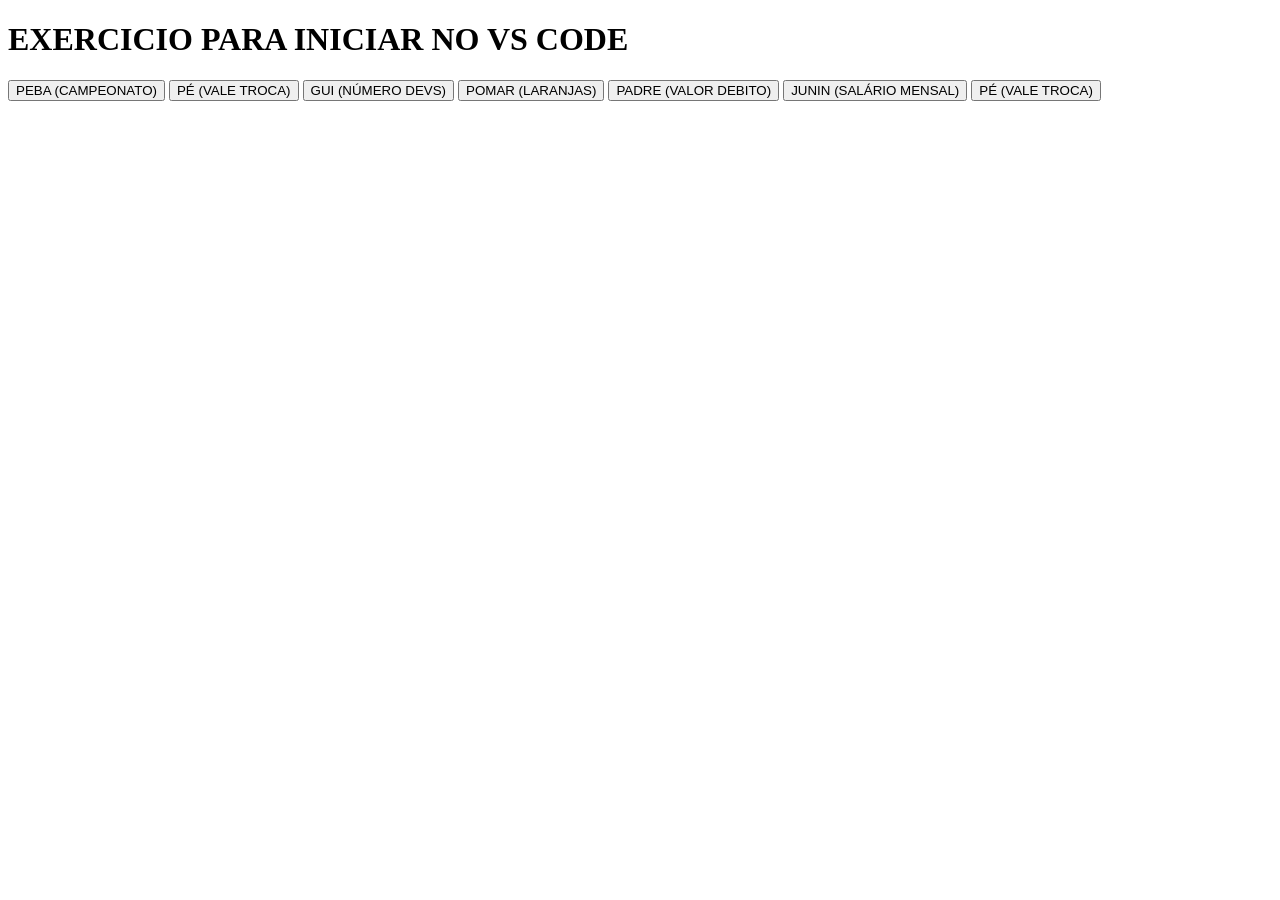
==== 01-js/index.html @ ea398f24 "exercicio vs code" ====
<!DOCTYPE html>
<html lang="pt-br">
<head>
    <meta charset="UTF-8">
    <meta name="viewport" content="width=device-width, initial-scale=1.0">
    <title>JS</title>
</head>
<body>
    <h1>EXERCICIO PARA INICIAR NO VS CODE</h1> 
    <button onclick="campeonato()">PEBA (CAMPEONATO)</button>
    <button onclick="calcado()">PÉ (VALE TROCA)</button>
    <button onclick="portoes()">GUI (NÚMERO DEVS)</button>
    <button onclick="laranja()">POMAR (LARANJAS)</button>
    <button onclick="igreja()">PADRE (VALOR DEBITO)</button>
    <button onclick="salario()">JUNIN (SALÁRIO MENSAL)</button>
    <button onclick="calcado()">PÉ (VALE TROCA)</button>
    <script src="script.js"></script>
    
</body>
</html>
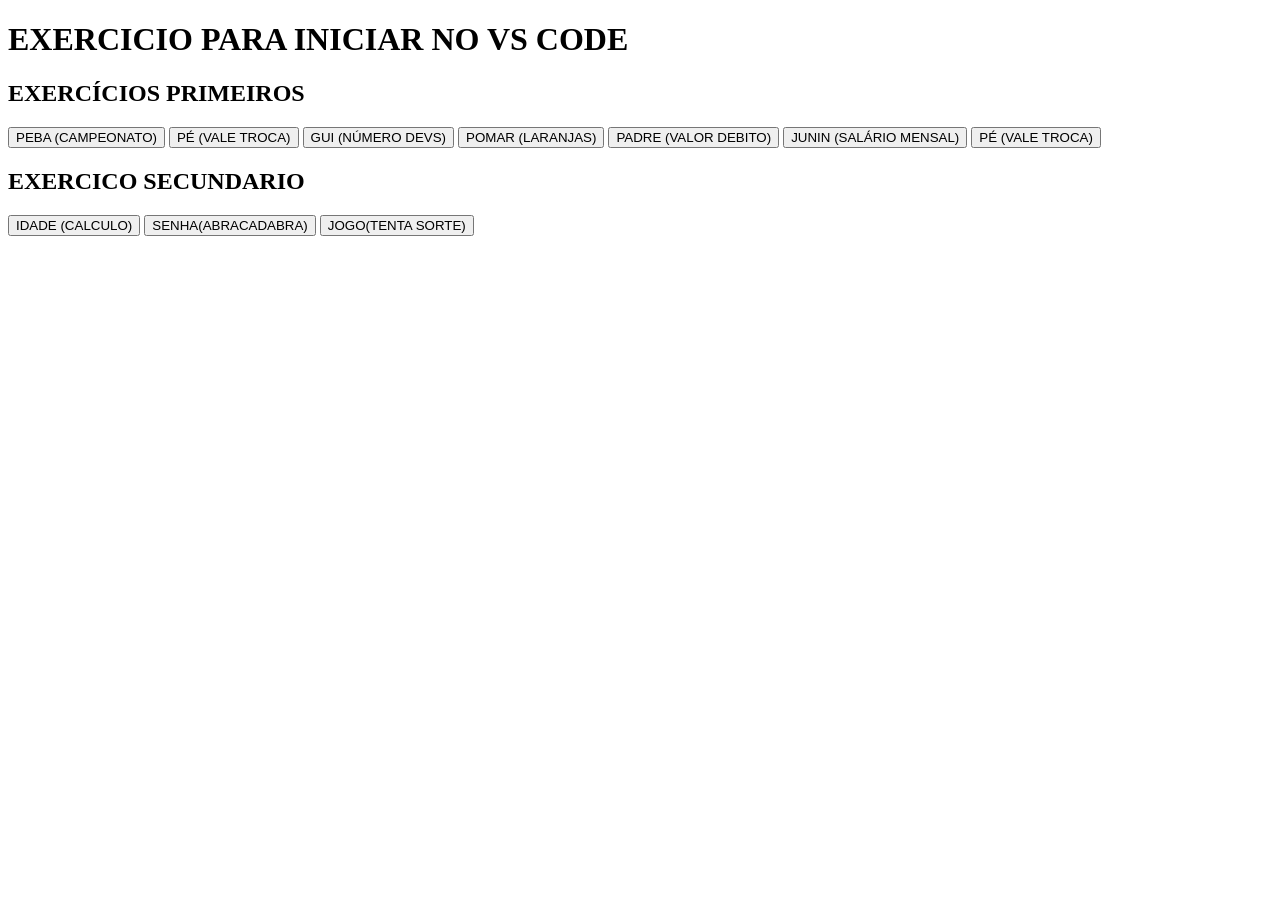
==== commit a7360dee: "exercicio is else" ====
--- a/01-js/index.html
+++ b/01-js/index.html
@@ -3,10 +3,14 @@
 <head>
     <meta charset="UTF-8">
     <meta name="viewport" content="width=device-width, initial-scale=1.0">
+    <link rel="stylesheet" href="style.css">
     <title>JS</title>
 </head>
 <body>
     <h1>EXERCICIO PARA INICIAR NO VS CODE</h1> 
+    
+    <h2>EXERCÍCIOS PRIMEIROS</h2>
+    <div class="capitulo">
     <button onclick="campeonato()">PEBA (CAMPEONATO)</button>
     <button onclick="calcado()">PÉ (VALE TROCA)</button>
     <button onclick="portoes()">GUI (NÚMERO DEVS)</button>
@@ -14,7 +18,17 @@
     <button onclick="igreja()">PADRE (VALOR DEBITO)</button>
     <button onclick="salario()">JUNIN (SALÁRIO MENSAL)</button>
     <button onclick="calcado()">PÉ (VALE TROCA)</button>
+    </div>   
+    <h2>EXERCICO SECUNDARIO</h2>
+    <button onclick="idade()">IDADE (CALCULO)</button>
+    <button onclick="senha()">SENHA(ABRACADABRA)</button>
+    <button onclick="adivinha()">JOGO(TENTA SORTE)</button>
+
+
+    
     <script src="script.js"></script>
+
+
     
 </body>
 </html>
--- a/01-js/style.css
+++ b/01-js/style.css
@@ -0,0 +1,9 @@
+/* .capitulo{ */
+/* width: 80%; */
+/* background-color: hsl(0, 74%, 43%); */
+display: flex;
+flex-direction: column;
+justify-content: center;
+align-items: center;
+gap: 10px;
+/* } */
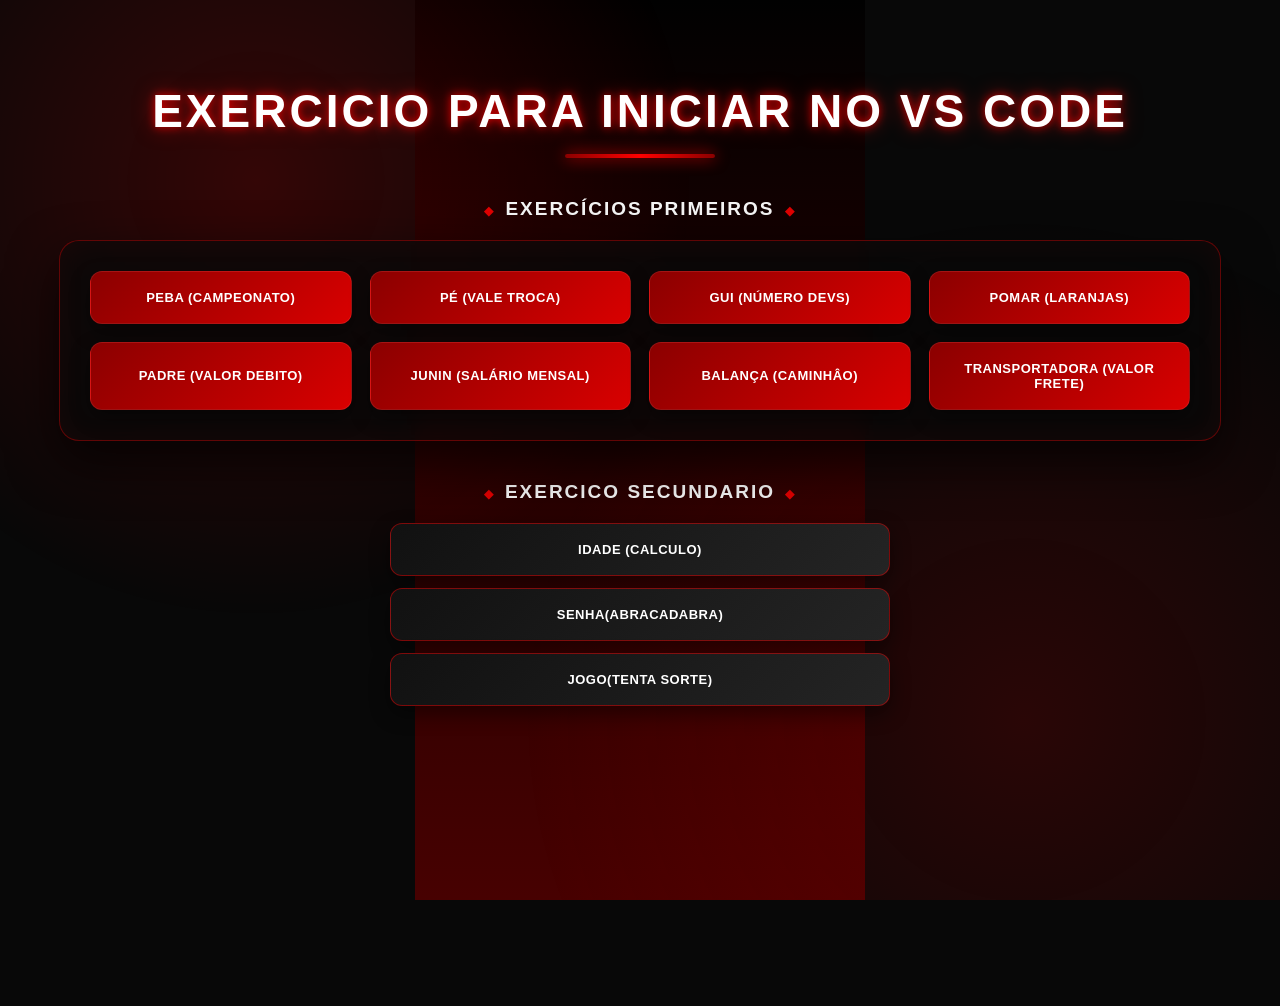
==== commit 019d8846: "exercicio javascritpt 1" ====
--- a/01-js/index.html
+++ b/01-js/index.html
@@ -17,8 +17,12 @@
     <button onclick="laranja()">POMAR (LARANJAS)</button>
     <button onclick="igreja()">PADRE (VALOR DEBITO)</button>
     <button onclick="salario()">JUNIN (SALÁRIO MENSAL)</button>
-    <button onclick="calcado()">PÉ (VALE TROCA)</button>
-    </div>   
+    <button onclick="balanca()">BALANÇA (CAMINHÂO)</button>
+    <button onclick="frete()">TRANSPORTADORA (VALOR FRETE)</button>
+
+    </div>  
+    
+    
     <h2>EXERCICO SECUNDARIO</h2>
     <button onclick="idade()">IDADE (CALCULO)</button>
     <button onclick="senha()">SENHA(ABRACADABRA)</button>
--- a/01-js/style.css
+++ b/01-js/style.css
@@ -3,7 +3,390 @@
 /* background-color: hsl(0, 74%, 43%); */
 display: flex;
 flex-direction: column;
-justify-content: center;
+justify-content: column;
 align-items: center;
 gap: 10px;
-/* } */+/* } */
+
+@import url('https://fonts.googleapis.com/css2?family=Montserrat:wght@400;500;600;700;800&family=Orbitron:wght@500;600;700;800&display=swap');
+
+/* ==============================
+   RESET
+============================== */
+
+* {
+    margin: 0;
+    padding: 0;
+    box-sizing: border-box;
+}
+
+
+/* ==============================
+   FUNDO DA PÁGINA
+============================== */
+
+body {
+    min-height: 100vh;
+    padding: 45px 20px;
+
+    font-family: 'Montserrat', sans-serif;
+    color: white;
+
+    background-color: #080808;
+
+    /* Símbolo do Flamengo no fundo */
+    background-image:
+        linear-gradient(
+            rgba(0, 0, 0, 0.88),
+            rgba(80, 0, 0, 0.88)
+        ),
+        url("flamengo.png");
+
+    background-repeat: no-repeat;
+    background-position: center;
+    background-size: 450px;
+    background-attachment: fixed;
+}
+
+
+/* ==============================
+   EFEITO VERMELHO NO FUNDO
+============================== */
+
+body::before {
+    content: "";
+
+    position: fixed;
+
+    top: 0;
+    left: 0;
+
+    width: 100%;
+    height: 100%;
+
+    pointer-events: none;
+
+    background:
+        radial-gradient(
+            circle at 20% 20%,
+            rgba(255, 0, 0, 0.18),
+            transparent 35%
+        ),
+        radial-gradient(
+            circle at 80% 80%,
+            rgba(180, 0, 0, 0.20),
+            transparent 40%
+        );
+
+    z-index: -1;
+}
+
+
+/* ==============================
+   TÍTULO PRINCIPAL
+============================== */
+
+h1 {
+    font-family: 'Orbitron', sans-serif;
+
+    text-align: center;
+
+    font-size: clamp(25px, 5vw, 46px);
+
+    font-weight: 800;
+
+    letter-spacing: 3px;
+
+    text-transform: uppercase;
+
+    margin-bottom: 12px;
+
+    color: #ffffff;
+
+    text-shadow:
+        0 0 8px rgba(255, 0, 0, 0.8),
+        0 0 20px rgba(255, 0, 0, 0.5);
+}
+
+
+/* Linha abaixo do título */
+
+h1::after {
+    content: "";
+
+    display: block;
+
+    width: 150px;
+    height: 4px;
+
+    margin: 16px auto;
+
+    border-radius: 10px;
+
+    background: linear-gradient(
+        90deg,
+        #8b0000,
+        #ff0000,
+        #8b0000
+    );
+
+    box-shadow: 0 0 15px #ff0000;
+}
+
+
+/* ==============================
+   SUBTÍTULOS
+============================== */
+
+h2 {
+    max-width: 1100px;
+
+    margin: 40px auto 20px;
+
+    font-family: 'Orbitron', sans-serif;
+
+    font-size: 19px;
+
+    font-weight: 700;
+
+    text-align: center;
+
+    letter-spacing: 2px;
+
+    text-transform: uppercase;
+
+    color: #f5f5f5;
+}
+
+
+/* Detalhes dos subtítulos */
+
+h2::before {
+    content: "◆";
+
+    color: #e00000;
+
+    margin-right: 10px;
+
+    font-size: 12px;
+}
+
+h2::after {
+    content: "◆";
+
+    color: #e00000;
+
+    margin-left: 10px;
+
+    font-size: 12px;
+}
+
+
+/* ==============================
+   PAINEL DOS EXERCÍCIOS
+============================== */
+
+.capitulo {
+    max-width: 1100px;
+
+    margin: 0 auto;
+
+    padding: 30px;
+
+    display: grid;
+
+    grid-template-columns:
+        repeat(auto-fit, minmax(220px, 1fr));
+
+    gap: 18px;
+
+    background: rgba(10, 10, 10, 0.78);
+
+    border-radius: 20px;
+
+    border: 1px solid rgba(255, 0, 0, 0.35);
+
+    box-shadow:
+        0 20px 50px rgba(0, 0, 0, 0.7),
+        inset 0 0 30px rgba(255, 0, 0, 0.05);
+
+    backdrop-filter: blur(10px);
+}
+
+
+/* ==============================
+   BOTÕES
+============================== */
+
+button {
+    position: relative;
+
+    padding: 18px 15px;
+
+    border: 1px solid rgba(255, 255, 255, 0.08);
+
+    border-radius: 12px;
+
+    color: #ffffff;
+
+    background:
+        linear-gradient(
+            135deg,
+            #8b0000,
+            #d90000
+        );
+
+    font-family: 'Montserrat', sans-serif;
+
+    font-size: 13px;
+
+    font-weight: 700;
+
+    letter-spacing: 0.5px;
+
+    cursor: pointer;
+
+    overflow: hidden;
+
+    transition:
+        transform 0.25s ease,
+        box-shadow 0.25s ease,
+        background 0.25s ease;
+
+    box-shadow:
+        0 8px 20px rgba(0, 0, 0, 0.45);
+}
+
+
+/* ==============================
+   BRILHO DOS BOTÕES
+============================== */
+
+button::before {
+    content: "";
+
+    position: absolute;
+
+    top: 0;
+    left: -120%;
+
+    width: 70%;
+    height: 100%;
+
+    background: linear-gradient(
+        90deg,
+        transparent,
+        rgba(255, 255, 255, 0.25),
+        transparent
+    );
+
+    transform: skewX(-20deg);
+
+    transition: 0.6s;
+}
+
+
+button:hover::before {
+    left: 130%;
+}
+
+
+/* ==============================
+   HOVER
+============================== */
+
+button:hover {
+    transform: translateY(-5px);
+
+    background:
+        linear-gradient(
+            135deg,
+            #c00000,
+            #ff0000
+        );
+
+    box-shadow:
+        0 12px 30px rgba(0, 0, 0, 0.6),
+        0 0 20px rgba(255, 0, 0, 0.45);
+}
+
+
+/* ==============================
+   CLIQUE
+============================== */
+
+button:active {
+    transform: scale(0.97);
+}
+
+
+/* ==============================
+   BOTÕES SECUNDÁRIOS
+============================== */
+
+body > button {
+    display: block;
+
+    width: min(500px, 90%);
+
+    margin: 12px auto;
+
+    background:
+        linear-gradient(
+            135deg,
+            #111111,
+            #242424
+        );
+
+    border: 1px solid rgba(255, 0, 0, 0.45);
+}
+
+
+body > button:hover {
+    background:
+        linear-gradient(
+            135deg,
+            #8b0000,
+            #d90000
+        );
+}
+
+
+/* ==============================
+   RESPONSIVIDADE
+============================== */
+
+@media (max-width: 600px) {
+
+    body {
+        padding: 30px 15px;
+
+        background-size: 300px;
+    }
+
+    h1 {
+        font-size: 24px;
+
+        letter-spacing: 1.5px;
+    }
+
+    h2 {
+        font-size: 15px;
+
+        margin-top: 32px;
+    }
+
+    .capitulo {
+        padding: 20px;
+
+        grid-template-columns: 1fr;
+
+        border-radius: 16px;
+    }
+
+    button {
+        width: 100%;
+
+        padding: 17px 10px;
+    }
+}
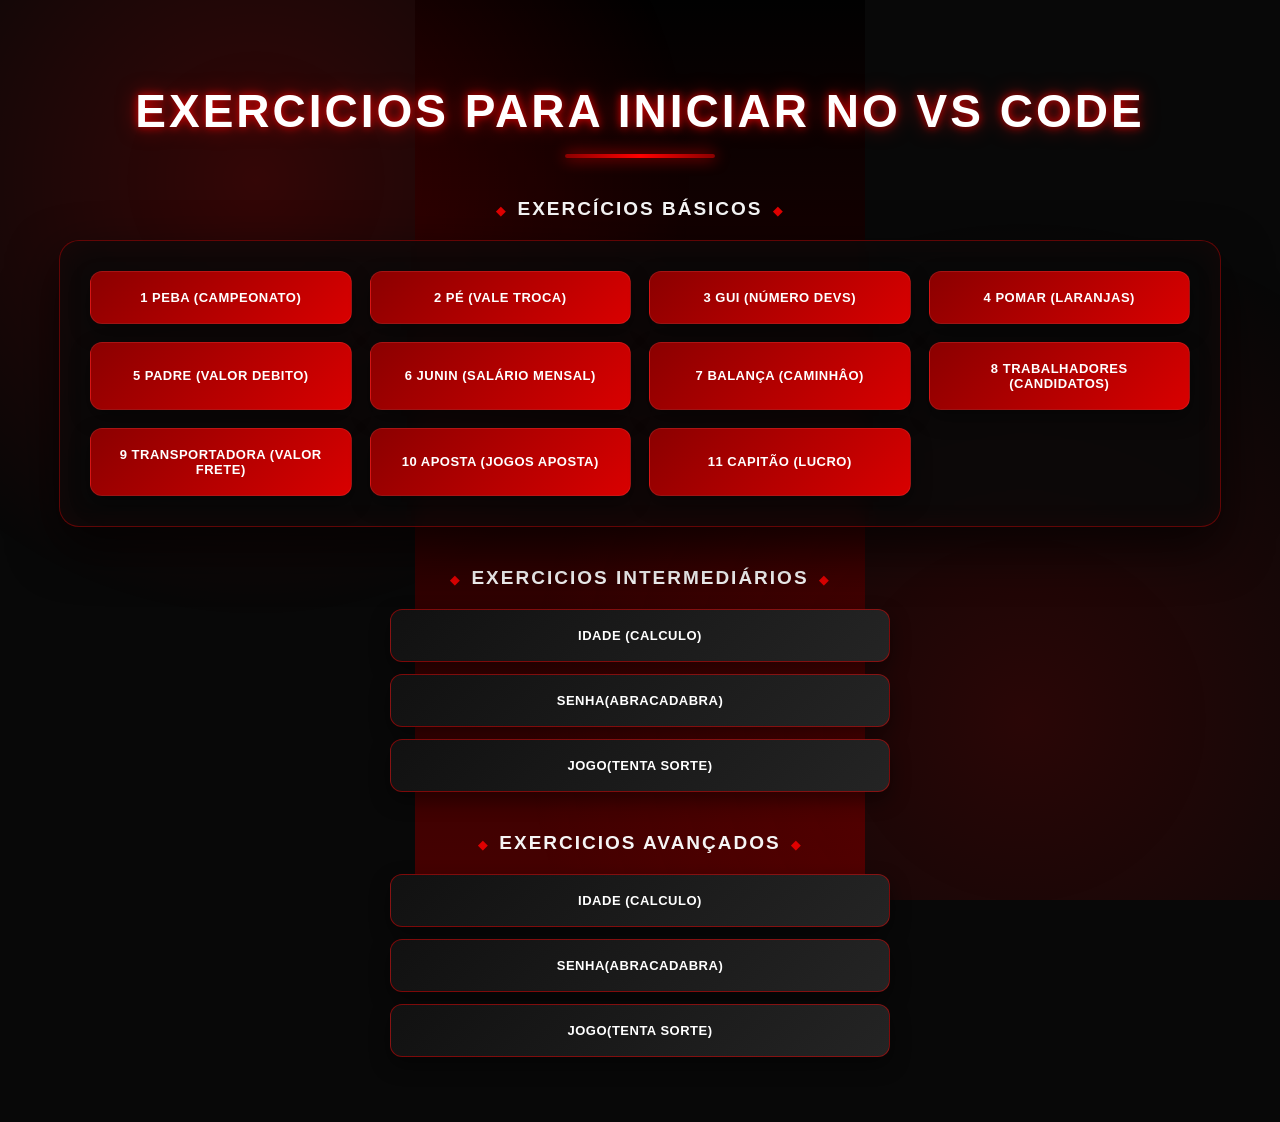
==== commit 3a634ad9: "exercicios vs code 2" ====
--- a/01-js/index.html
+++ b/01-js/index.html
@@ -7,26 +7,38 @@
     <title>JS</title>
 </head>
 <body>
-    <h1>EXERCICIO PARA INICIAR NO VS CODE</h1> 
+    <h1>EXERCICIOS PARA INICIAR NO VS CODE</h1> 
     
-    <h2>EXERCÍCIOS PRIMEIROS</h2>
+    <h2>EXERCÍCIOS BÁSICOS</h2>
     <div class="capitulo">
-    <button onclick="campeonato()">PEBA (CAMPEONATO)</button>
-    <button onclick="calcado()">PÉ (VALE TROCA)</button>
-    <button onclick="portoes()">GUI (NÚMERO DEVS)</button>
-    <button onclick="laranja()">POMAR (LARANJAS)</button>
-    <button onclick="igreja()">PADRE (VALOR DEBITO)</button>
-    <button onclick="salario()">JUNIN (SALÁRIO MENSAL)</button>
-    <button onclick="balanca()">BALANÇA (CAMINHÂO)</button>
-    <button onclick="frete()">TRANSPORTADORA (VALOR FRETE)</button>
+    <button onclick="campeonato()">1 PEBA (CAMPEONATO)</button>
+    <button onclick="calcado()">2 PÉ (VALE TROCA)</button>
+    <button onclick="portoes()">3 GUI (NÚMERO DEVS)</button>
+    <button onclick="laranja()">4 POMAR (LARANJAS)</button>
+    <button onclick="igreja()">5 PADRE (VALOR DEBITO)</button>
+    <button onclick="salario()">6 JUNIN (SALÁRIO MENSAL)</button>
+    <button onclick="balanca()">7 BALANÇA (CAMINHÂO)</button>
+    <button onclick="candidato()">8 TRABALHADORES (CANDIDATOS)</button>
+    <button onclick="frete()">9 TRANSPORTADORA (VALOR FRETE)</button>
+    <button onclick="lucro()">10 APOSTA (JOGOS APOSTA)</button>
+    <button onclick="capitao()">11 CAPITÃO (LUCRO)</button>
 
     </div>  
     
     
-    <h2>EXERCICO SECUNDARIO</h2>
+    <h2>EXERCICIOS INTERMEDIÁRIOS</h2>
+    
     <button onclick="idade()">IDADE (CALCULO)</button>
     <button onclick="senha()">SENHA(ABRACADABRA)</button>
     <button onclick="adivinha()">JOGO(TENTA SORTE)</button>
+    
+
+    <h2>EXERCICIOS AVANÇADOS</h2>
+    
+    <button onclick="idade()">IDADE (CALCULO)</button>
+    <button onclick="senha()">SENHA(ABRACADABRA)</button>
+    <button onclick="adivinha()">JOGO(TENTA SORTE)</button>
+    
 
 
     
